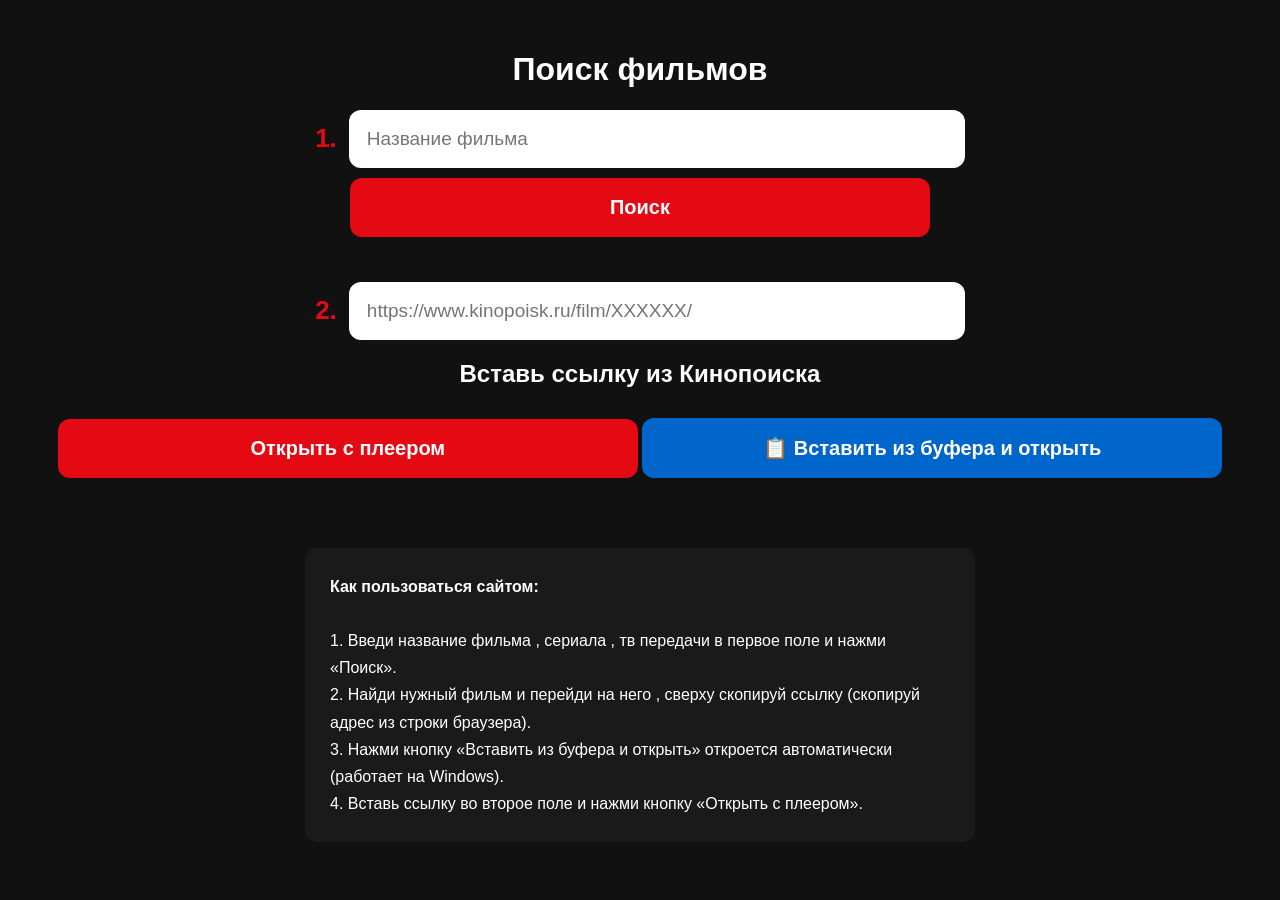
==== films.html @ 009f42bc "Update films.html" ====
<!DOCTYPE html>
<html lang="ru">
<head>
    <meta charset="UTF-8">
    <meta name="viewport" content="width=device-width, initial-scale=1.0">
    <title>Поиск фильмов</title>
    <style>
        body { background:#111; color:white; font-family:Arial; text-align:center; padding:30px 15px; margin:0; }
        input { width:100%; max-width:580px; padding:18px; font-size:19px; border-radius:12px; border:none; margin:12px 0; }
        button { width:100%; max-width:580px; padding:18px; font-size:20px; background:#e50914; color:white; border:none; border-radius:12px; margin:10px 0; font-weight:bold; }
        .paste-btn { background:#0066cc; }
        .instruction { 
            margin-top:60px; 
            padding:25px; 
            background:#1a1a1a; 
            border-radius:12px; 
            max-width:620px; 
            margin-left:auto; 
            margin-right:auto; 
            text-align:left; 
            line-height:1.7; 
            font-size:16px;
        }
    </style>
</head>
<body>
    <h1>Поиск фильмов</h1>
    
    <div style="display:flex; align-items:center; justify-content:center; gap:12px;">
        <strong style="font-size:26px; color:#e50914;">1.</strong>
        <input type="text" id="search" placeholder="Название фильма" onkeydown="if(event.key === 'Enter') openSearch()" style="flex:1; margin:0;" />
    </div>
    <button onclick="openSearch()">Поиск</button>

    <div style="display:flex; align-items:center; justify-content:center; gap:12px; margin-top:35px;">
        <strong style="font-size:26px; color:#e50914;">2.</strong>
        <input type="text" id="link" placeholder="https://www.kinopoisk.ru/film/XXXXXX/" style="flex:1; margin:0;" />
    </div>
    <h2>Вставь ссылку из Кинопоиска</h2>

    <button onclick="changeDomain()">Открыть с плеером</button>
    <button onclick="pasteAndOpen()" class="paste-btn">📋 Вставить из буфера и открыть</button>

    <div class="instruction">
        <strong>Как пользоваться сайтом:</strong><br><br>
        1. Введи название фильма , сериала , тв передачи в первое поле и нажми «Поиск».<br>
        2. Найди нужный фильм и перейди на него , сверху скопируй ссылку (скопируй адрес из строки браузера).<br>
        3. Нажми кнопку «Вставить из буфера и открыть» откроется автоматически (работает на Windows).<br>
        4. Вставь ссылку во второе поле и нажми кнопку «Открыть с плеером».<br>
    
    </div>

    <script>
    function openSearch() {
        let name = document.getElementById("search").value.trim();
        if (name) {
            window.open("https://www.kinopoisk.ru/index.php?kp_query=" + encodeURIComponent(name), "_blank");
        }
    }

    function changeDomain() {
        let url = document.getElementById("link").value.trim();
        if (url) {
            let newUrl = url.replace("kinopoisk.ru", "kinopoisk.wtf");
            window.open(newUrl, "_blank");
        }
    }

    async function pasteAndOpen() {
        try {
            const text = await navigator.clipboard.readText();
            if (text) {
                document.getElementById("link").value = text;
                let newUrl = text.replace("kinopoisk.ru", "kinopoisk.wtf");
                window.open(newUrl, "_blank");
            }
        } catch (e) {
            alert("Не удалось прочитать буфер обмена.\n\nЗажмите поле и выберите «Вставить»");
        }
    }
    </script>
</body>
</html>
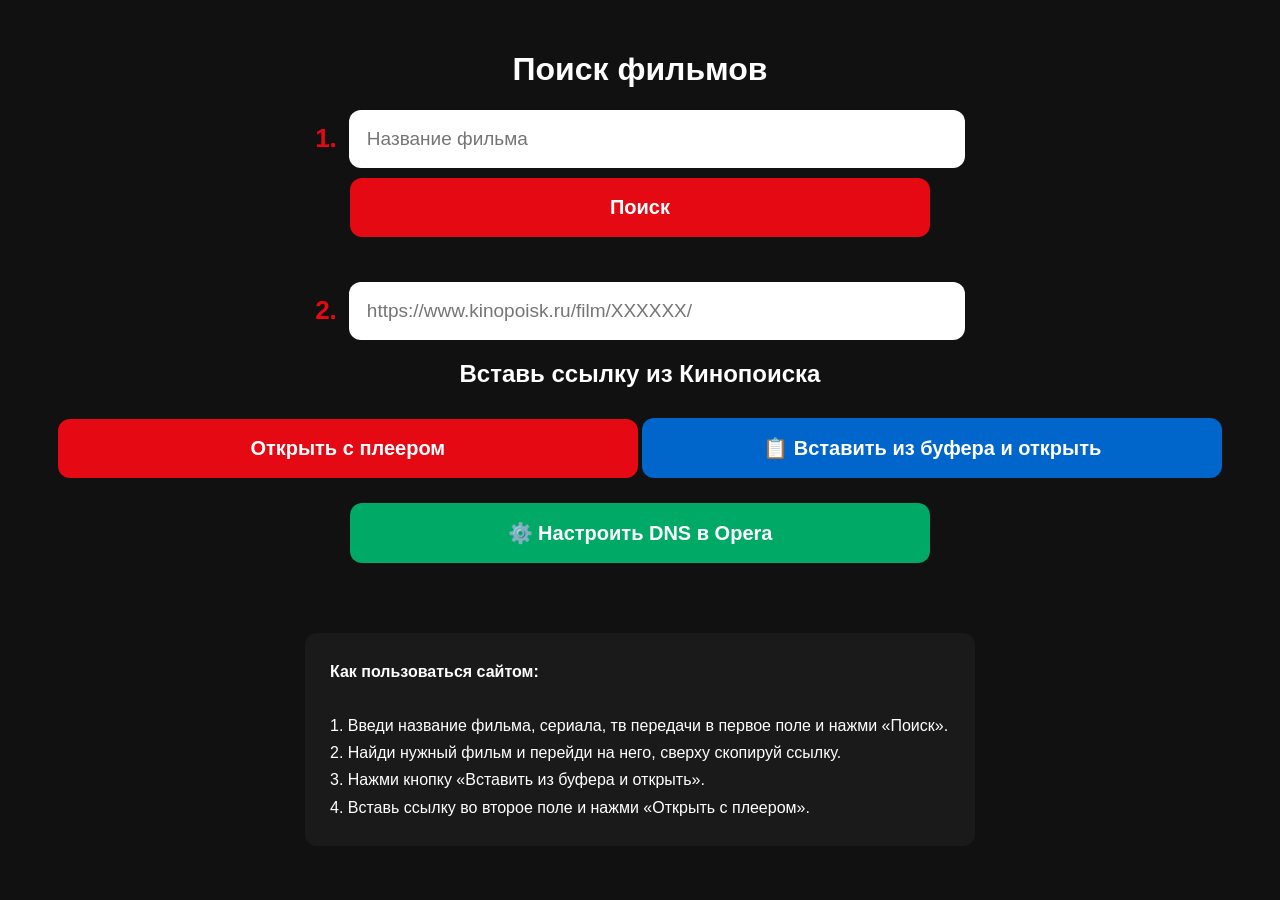
==== commit 0eeedf0f: "Update films.html" ====
--- a/films.html
+++ b/films.html
@@ -9,6 +9,7 @@
         input { width:100%; max-width:580px; padding:18px; font-size:19px; border-radius:12px; border:none; margin:12px 0; }
         button { width:100%; max-width:580px; padding:18px; font-size:20px; background:#e50914; color:white; border:none; border-radius:12px; margin:10px 0; font-weight:bold; }
         .paste-btn { background:#0066cc; }
+        .dns-btn { background:#00aa66; margin-top:15px; }
         .instruction { 
             margin-top:60px; 
             padding:25px; 
@@ -40,14 +41,14 @@
 
     <button onclick="changeDomain()">Открыть с плеером</button>
     <button onclick="pasteAndOpen()" class="paste-btn">📋 Вставить из буфера и открыть</button>
+    <button onclick="openOperaDNS()" class="dns-btn">⚙️ Настроить DNS в Opera</button>
 
     <div class="instruction">
         <strong>Как пользоваться сайтом:</strong><br><br>
-        1. Введи название фильма , сериала , тв передачи в первое поле и нажми «Поиск».<br>
-        2. Найди нужный фильм и перейди на него , сверху скопируй ссылку (скопируй адрес из строки браузера).<br>
-        3. Нажми кнопку «Вставить из буфера и открыть» откроется автоматически (работает на Windows).<br>
-        4. Вставь ссылку во второе поле и нажми кнопку «Открыть с плеером».<br>
-    
+        1. Введи название фильма, сериала, тв передачи в первое поле и нажми «Поиск».<br>
+        2. Найди нужный фильм и перейди на него, сверху скопируй ссылку.<br>
+        3. Нажми кнопку «Вставить из буфера и открыть».<br>
+        4. Вставь ссылку во второе поле и нажми «Открыть с плеером».<br>
     </div>
 
     <script>
@@ -78,6 +79,10 @@
             alert("Не удалось прочитать буфер обмена.\n\nЗажмите поле и выберите «Вставить»");
         }
     }
+
+    function openOperaDNS() {
+        window.location.href = "opera://settings/dns";
+    }
     </script>
 </body>
 </html>
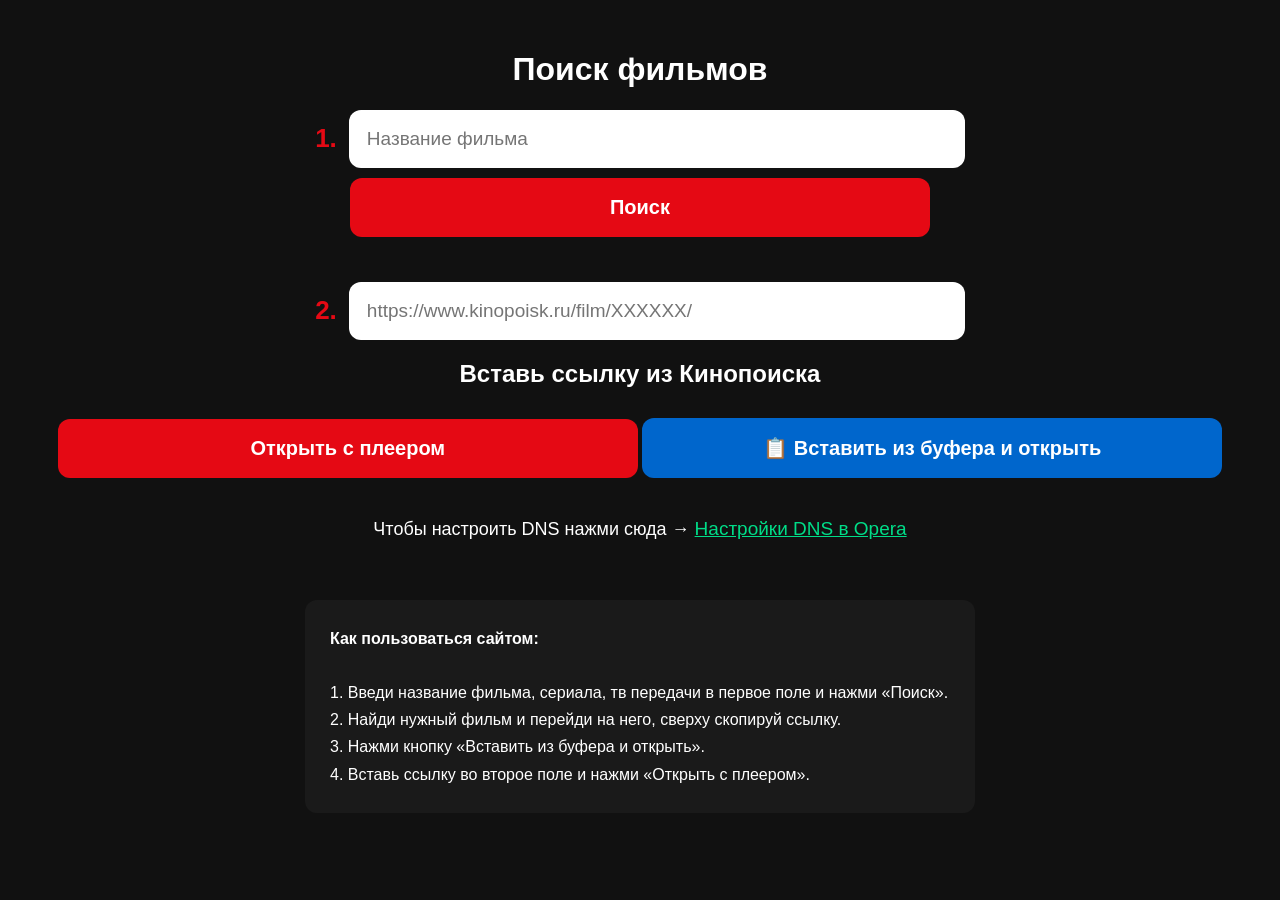
==== commit 660cb95a: "Update films.html" ====
--- a/films.html
+++ b/films.html
@@ -9,7 +9,6 @@
         input { width:100%; max-width:580px; padding:18px; font-size:19px; border-radius:12px; border:none; margin:12px 0; }
         button { width:100%; max-width:580px; padding:18px; font-size:20px; background:#e50914; color:white; border:none; border-radius:12px; margin:10px 0; font-weight:bold; }
         .paste-btn { background:#0066cc; }
-        .dns-btn { background:#00aa66; margin-top:15px; }
         .instruction { 
             margin-top:60px; 
             padding:25px; 
@@ -22,6 +21,7 @@
             line-height:1.7; 
             font-size:16px;
         }
+        a.dns-link { color:#00dd88; text-decoration:underline; font-size:19px; }
     </style>
 </head>
 <body>
@@ -41,7 +41,11 @@
 
     <button onclick="changeDomain()">Открыть с плеером</button>
     <button onclick="pasteAndOpen()" class="paste-btn">📋 Вставить из буфера и открыть</button>
-    <button onclick="openOperaDNS()" class="dns-btn">⚙️ Настроить DNS в Opera</button>
+
+    <p style="margin:30px 0 10px 0; font-size:18px;">
+        Чтобы настроить DNS нажми сюда →
+        <a href="opera://settings/dns" target="_blank" class="dns-link">Настройки DNS в Opera</a>
+    </p>
 
     <div class="instruction">
         <strong>Как пользоваться сайтом:</strong><br><br>
@@ -79,10 +83,6 @@
             alert("Не удалось прочитать буфер обмена.\n\nЗажмите поле и выберите «Вставить»");
         }
     }
-
-    function openOperaDNS() {
-        window.location.href = "opera://settings/dns";
-    }
     </script>
 </body>
 </html>
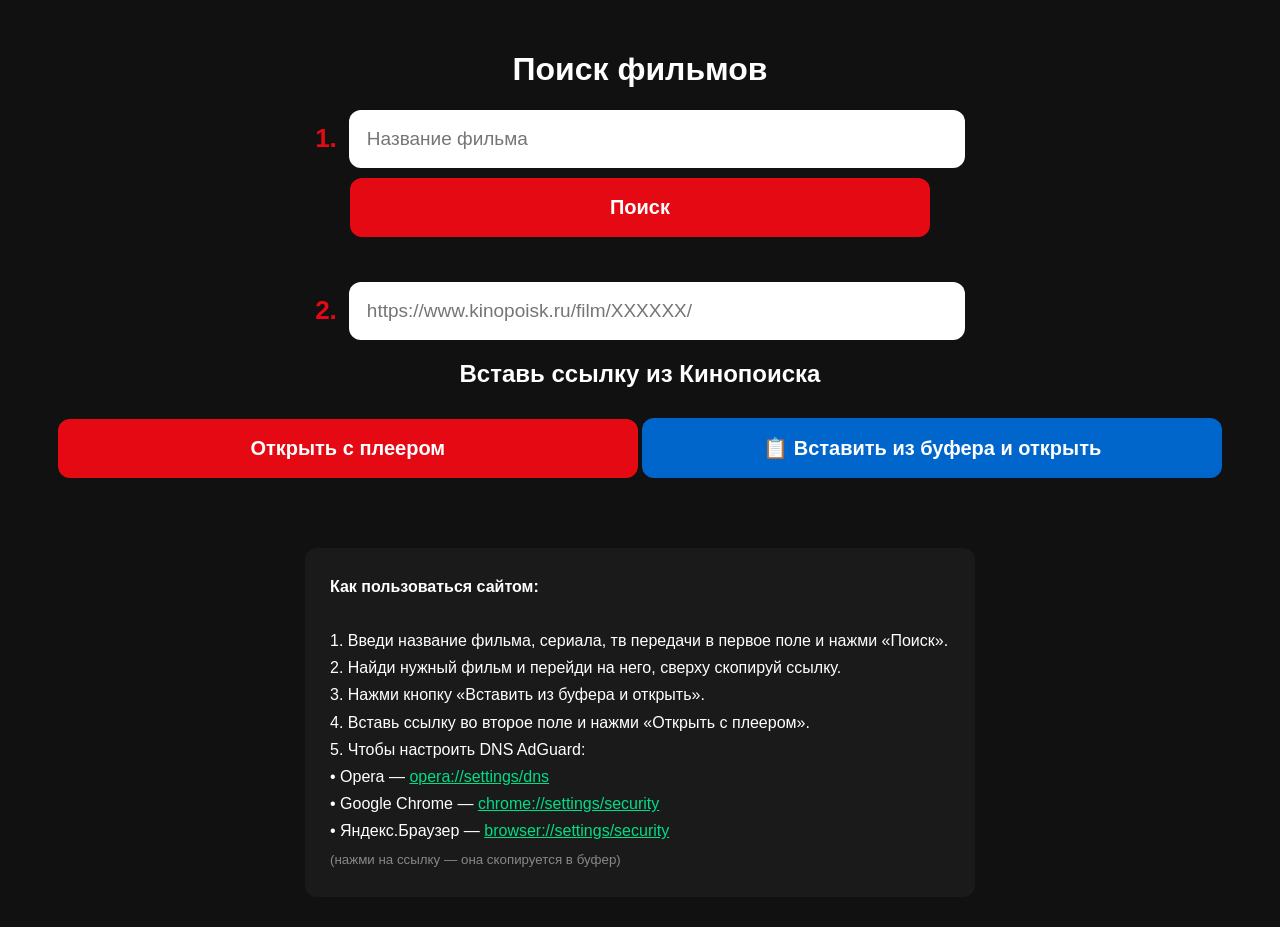
==== commit 733bde07: "Update films.html" ====
--- a/films.html
+++ b/films.html
@@ -21,7 +21,8 @@
             line-height:1.7; 
             font-size:16px;
         }
-        a.dns-link { color:#00dd88; text-decoration:underline; font-size:19px; }
+        .copy-link { color:#00dd88; cursor:pointer; text-decoration:underline; }
+        .copy-link:hover { color:#00ff99; }
     </style>
 </head>
 <body>
@@ -42,17 +43,17 @@
     <button onclick="changeDomain()">Открыть с плеером</button>
     <button onclick="pasteAndOpen()" class="paste-btn">📋 Вставить из буфера и открыть</button>
 
-    <p style="margin:30px 0 10px 0; font-size:18px;">
-        Чтобы настроить DNS нажми сюда →
-        <a href="opera://settings/dns" target="_blank" class="dns-link">Настройки DNS в Opera</a>
-    </p>
-
     <div class="instruction">
         <strong>Как пользоваться сайтом:</strong><br><br>
         1. Введи название фильма, сериала, тв передачи в первое поле и нажми «Поиск».<br>
         2. Найди нужный фильм и перейди на него, сверху скопируй ссылку.<br>
         3. Нажми кнопку «Вставить из буфера и открыть».<br>
         4. Вставь ссылку во второе поле и нажми «Открыть с плеером».<br>
+        5. Чтобы настроить DNS AdGuard:<br>
+           • Opera — <span class="copy-link" onclick="copyToClipboard('opera://settings/dns')">opera://settings/dns</span><br>
+           • Google Chrome — <span class="copy-link" onclick="copyToClipboard('chrome://settings/security')">chrome://settings/security</span><br>
+           • Яндекс.Браузер — <span class="copy-link" onclick="copyToClipboard('browser://settings/security')">browser://settings/security</span><br>
+           <small style="color:#888;">(нажми на ссылку — она скопируется в буфер)</small>
     </div>
 
     <script>
@@ -83,6 +84,14 @@
             alert("Не удалось прочитать буфер обмена.\n\nЗажмите поле и выберите «Вставить»");
         }
     }
+
+    function copyToClipboard(text) {
+        navigator.clipboard.writeText(text).then(() => {
+            alert("Ссылка скопирована в буфер обмена! Теперь вставь её в адресную строку браузера.");
+        }).catch(() => {
+            alert("Не удалось скопировать. Скопируй вручную: " + text);
+        });
+    }
     </script>
 </body>
 </html>
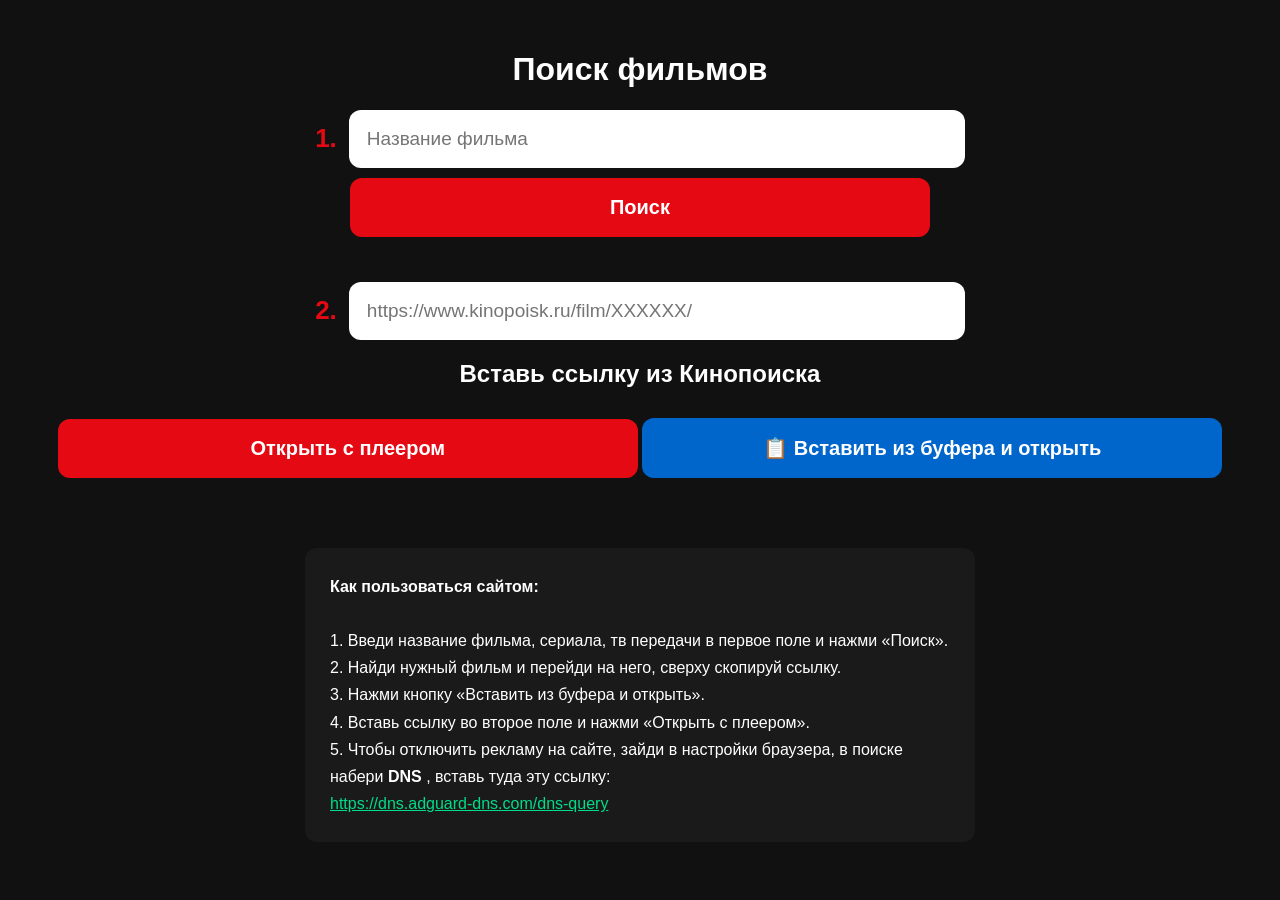
==== commit 5c6134ee: "Update films.html" ====
--- a/films.html
+++ b/films.html
@@ -21,8 +21,7 @@
             line-height:1.7; 
             font-size:16px;
         }
-        .copy-link { color:#00dd88; cursor:pointer; text-decoration:underline; }
-        .copy-link:hover { color:#00ff99; }
+        .dns-link { color:#00dd88; text-decoration:underline; cursor:pointer; }
     </style>
 </head>
 <body>
@@ -49,11 +48,8 @@
         2. Найди нужный фильм и перейди на него, сверху скопируй ссылку.<br>
         3. Нажми кнопку «Вставить из буфера и открыть».<br>
         4. Вставь ссылку во второе поле и нажми «Открыть с плеером».<br>
-        5. Чтобы настроить DNS AdGuard:<br>
-           • Opera — <span class="copy-link" onclick="copyToClipboard('opera://settings/dns')">opera://settings/dns</span><br>
-           • Google Chrome — <span class="copy-link" onclick="copyToClipboard('chrome://settings/security')">chrome://settings/security</span><br>
-           • Яндекс.Браузер — <span class="copy-link" onclick="copyToClipboard('browser://settings/security')">browser://settings/security</span><br>
-           <small style="color:#888;">(нажми на ссылку — она скопируется в буфер)</small>
+        5. Чтобы отключить рекламу на сайте, зайди в настройки браузера, в поиске набери <strong>DNS</strong> , вставь туда эту ссылку:<br>
+           <span class="dns-link" onclick="copyToClipboard('https://dns.adguard-dns.com/dns-query')">https://dns.adguard-dns.com/dns-query</span>
     </div>
 
     <script>
@@ -87,9 +83,7 @@
 
     function copyToClipboard(text) {
         navigator.clipboard.writeText(text).then(() => {
-            alert("Ссылка скопирована в буфер обмена! Теперь вставь её в адресную строку браузера.");
-        }).catch(() => {
-            alert("Не удалось скопировать. Скопируй вручную: " + text);
+            alert("Ссылка скопирована в буфер обмена!");
         });
     }
     </script>
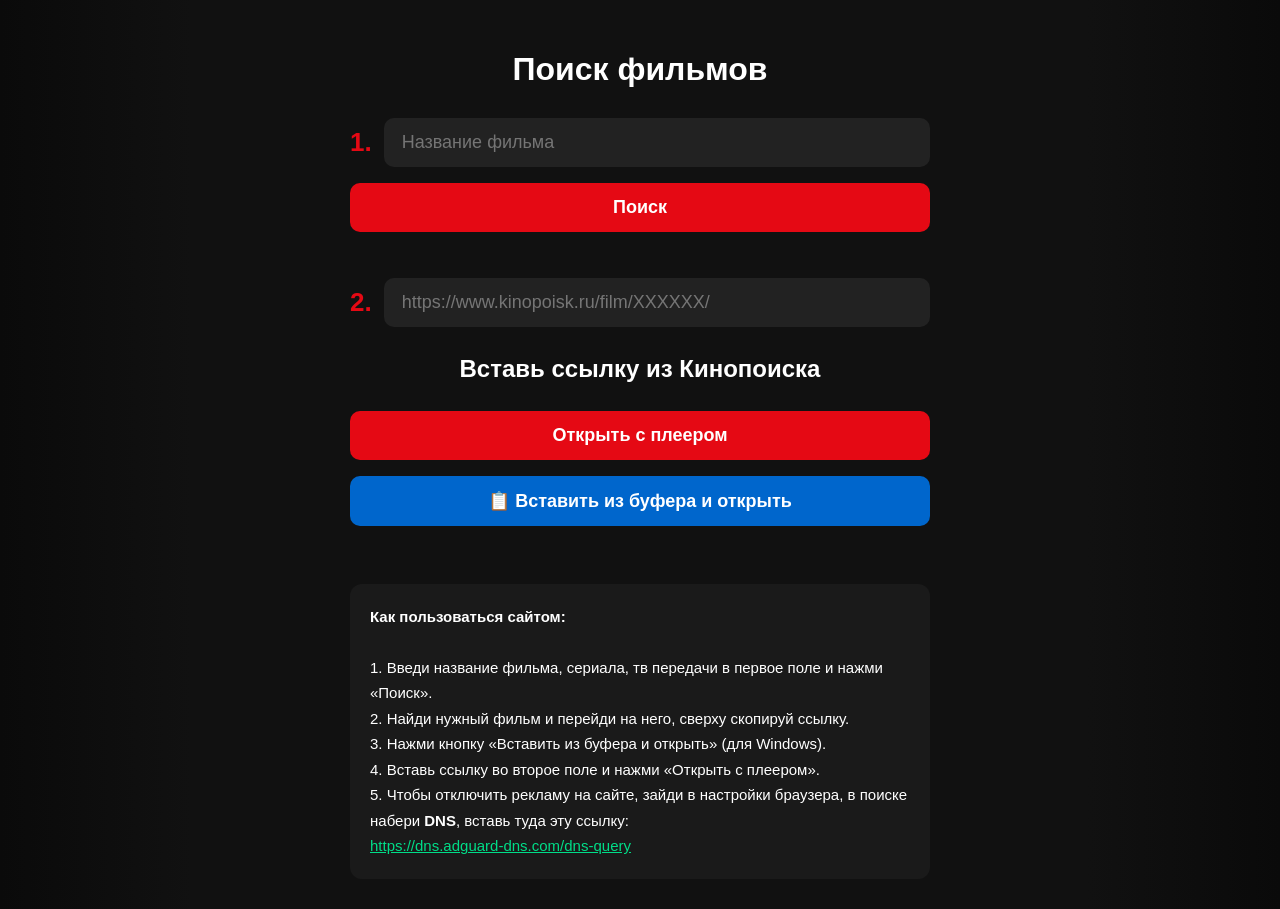
==== commit fcd631f6: "Update films.html" ====
--- a/films.html
+++ b/films.html
@@ -5,51 +5,84 @@
     <meta name="viewport" content="width=device-width, initial-scale=1.0">
     <title>Поиск фильмов</title>
     <style>
-        body { background:#111; color:white; font-family:Arial; text-align:center; padding:30px 15px; margin:0; }
-        input { width:100%; max-width:580px; padding:18px; font-size:19px; border-radius:12px; border:none; margin:12px 0; }
-        button { width:100%; max-width:580px; padding:18px; font-size:20px; background:#e50914; color:white; border:none; border-radius:12px; margin:10px 0; font-weight:bold; }
+        body { 
+            background:#111; 
+            color:white; 
+            font-family:Arial; 
+            text-align:center; 
+            padding:30px 15px; 
+            margin:0; 
+            background: linear-gradient(to right, #0a0a0a 0%, #111 15%, #111 85%, #0a0a0a 100%);
+        }
+        .container {
+            max-width: 580px;
+            margin: 0 auto;
+        }
+        input { 
+            width:100%; 
+            padding:14px 18px; 
+            font-size:18px; 
+            border-radius:10px; 
+            border:none; 
+            margin:8px 0; 
+            background:#222;
+        }
+        button { 
+            width:100%; 
+            padding:14px; 
+            font-size:18px; 
+            background:#e50914; 
+            color:white; 
+            border:none; 
+            border-radius:10px; 
+            margin:8px 0; 
+            font-weight:bold;
+        }
         .paste-btn { background:#0066cc; }
         .instruction { 
-            margin-top:60px; 
-            padding:25px; 
+            margin-top:50px; 
+            padding:20px; 
             background:#1a1a1a; 
             border-radius:12px; 
-            max-width:620px; 
-            margin-left:auto; 
-            margin-right:auto; 
             text-align:left; 
             line-height:1.7; 
-            font-size:16px;
+            font-size:15px;
         }
-        .dns-link { color:#00dd88; text-decoration:underline; cursor:pointer; }
+        .dns-link { 
+            color:#00dd88; 
+            text-decoration:underline; 
+            cursor:pointer; 
+        }
     </style>
 </head>
 <body>
-    <h1>Поиск фильмов</h1>
-    
-    <div style="display:flex; align-items:center; justify-content:center; gap:12px;">
-        <strong style="font-size:26px; color:#e50914;">1.</strong>
-        <input type="text" id="search" placeholder="Название фильма" onkeydown="if(event.key === 'Enter') openSearch()" style="flex:1; margin:0;" />
-    </div>
-    <button onclick="openSearch()">Поиск</button>
+    <div class="container">
+        <h1>Поиск фильмов</h1>
+        
+        <div style="display:flex; align-items:center; justify-content:center; gap:12px;">
+            <strong style="font-size:26px; color:#e50914;">1.</strong>
+            <input type="text" id="search" placeholder="Название фильма" onkeydown="if(event.key === 'Enter') openSearch()" />
+        </div>
+        <button onclick="openSearch()">Поиск</button>
 
-    <div style="display:flex; align-items:center; justify-content:center; gap:12px; margin-top:35px;">
-        <strong style="font-size:26px; color:#e50914;">2.</strong>
-        <input type="text" id="link" placeholder="https://www.kinopoisk.ru/film/XXXXXX/" style="flex:1; margin:0;" />
-    </div>
-    <h2>Вставь ссылку из Кинопоиска</h2>
+        <div style="display:flex; align-items:center; justify-content:center; gap:12px; margin-top:30px;">
+            <strong style="font-size:26px; color:#e50914;">2.</strong>
+            <input type="text" id="link" placeholder="https://www.kinopoisk.ru/film/XXXXXX/" />
+        </div>
+        <h2>Вставь ссылку из Кинопоиска</h2>
 
-    <button onclick="changeDomain()">Открыть с плеером</button>
-    <button onclick="pasteAndOpen()" class="paste-btn">📋 Вставить из буфера и открыть</button>
+        <button onclick="changeDomain()">Открыть с плеером</button>
+        <button onclick="pasteAndOpen()" class="paste-btn">📋 Вставить из буфера и открыть</button>
 
-    <div class="instruction">
-        <strong>Как пользоваться сайтом:</strong><br><br>
-        1. Введи название фильма, сериала, тв передачи в первое поле и нажми «Поиск».<br>
-        2. Найди нужный фильм и перейди на него, сверху скопируй ссылку.<br>
-        3. Нажми кнопку «Вставить из буфера и открыть».<br>
-        4. Вставь ссылку во второе поле и нажми «Открыть с плеером».<br>
-        5. Чтобы отключить рекламу на сайте, зайди в настройки браузера, в поиске набери <strong>DNS</strong> , вставь туда эту ссылку:<br>
-           <span class="dns-link" onclick="copyToClipboard('https://dns.adguard-dns.com/dns-query')">https://dns.adguard-dns.com/dns-query</span>
+        <div class="instruction">
+            <strong>Как пользоваться сайтом:</strong><br><br>
+            1. Введи название фильма, сериала, тв передачи в первое поле и нажми «Поиск».<br>
+            2. Найди нужный фильм и перейди на него, сверху скопируй ссылку.<br>
+            3. Нажми кнопку «Вставить из буфера и открыть» (для Windows).<br>
+            4. Вставь ссылку во второе поле и нажми «Открыть с плеером».<br>
+            5. Чтобы отключить рекламу на сайте, зайди в настройки браузера, в поиске набери <strong>DNS</strong>, вставь туда эту ссылку:<br>
+               <span class="dns-link" onclick="copyToClipboard('https://dns.adguard-dns.com/dns-query')">https://dns.adguard-dns.com/dns-query</span>
+        </div>
     </div>
 
     <script>
@@ -77,14 +110,12 @@
                 window.open(newUrl, "_blank");
             }
         } catch (e) {
-            alert("Не удалось прочитать буфер обмена.\n\nЗажмите поле и выберите «Вставить»");
+            alert("Не удалось прочитать буфер обмена.\n\nЗажми поле 2 и выбери «Вставить»");
         }
     }
 
     function copyToClipboard(text) {
-        navigator.clipboard.writeText(text).then(() => {
-            alert("Ссылка скопирована в буфер обмена!");
-        });
+        navigator.clipboard.writeText(text);
     }
     </script>
 </body>
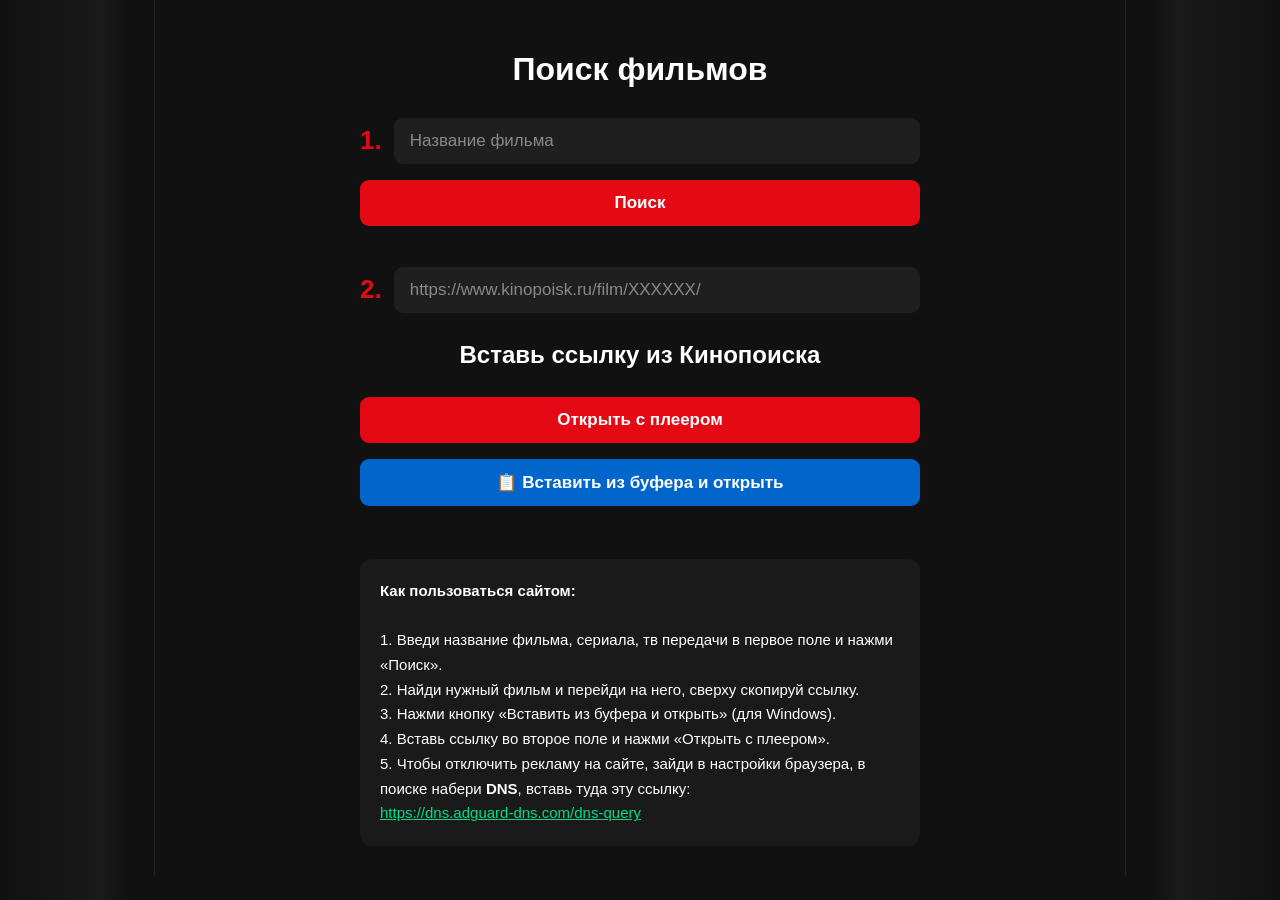
==== commit af52e793: "Update films.html" ====
--- a/films.html
+++ b/films.html
@@ -12,40 +12,64 @@
             text-align:center; 
             padding:30px 15px; 
             margin:0; 
-            background: linear-gradient(to right, #0a0a0a 0%, #111 15%, #111 85%, #0a0a0a 100%);
+            background: 
+                linear-gradient(to right, 
+                    #111 0%, 
+                    #1a1a1a 8%, 
+                    #111 10%, 
+                    #111 90%, 
+                    #1a1a1a 92%, 
+                    #111 100%);
+            position: relative;
         }
+        body::before, body::after {
+            content: '';
+            position: absolute;
+            top: 0;
+            bottom: 0;
+            width: 1px;
+            background: rgba(255,255,255,0.08);
+            z-index: -1;
+        }
+        body::before { left: 12%; }
+        body::after { right: 12%; }
+
         .container {
-            max-width: 580px;
+            max-width: 560px;
             margin: 0 auto;
         }
         input { 
             width:100%; 
-            padding:14px 18px; 
-            font-size:18px; 
-            border-radius:10px; 
+            padding:13px 16px; 
+            font-size:17px; 
+            border-radius:9px; 
             border:none; 
             margin:8px 0; 
-            background:#222;
+            background:#1f1f1f;
+            color: white;
+        }
+        input::placeholder {
+            color: #888;
         }
         button { 
             width:100%; 
-            padding:14px; 
-            font-size:18px; 
+            padding:13px; 
+            font-size:17px; 
             background:#e50914; 
             color:white; 
             border:none; 
-            border-radius:10px; 
+            border-radius:9px; 
             margin:8px 0; 
             font-weight:bold;
         }
         .paste-btn { background:#0066cc; }
         .instruction { 
-            margin-top:50px; 
+            margin-top:45px; 
             padding:20px; 
             background:#1a1a1a; 
             border-radius:12px; 
             text-align:left; 
-            line-height:1.7; 
+            line-height:1.65; 
             font-size:15px;
         }
         .dns-link { 
@@ -65,7 +89,7 @@
         </div>
         <button onclick="openSearch()">Поиск</button>
 
-        <div style="display:flex; align-items:center; justify-content:center; gap:12px; margin-top:30px;">
+        <div style="display:flex; align-items:center; justify-content:center; gap:12px; margin-top:25px;">
             <strong style="font-size:26px; color:#e50914;">2.</strong>
             <input type="text" id="link" placeholder="https://www.kinopoisk.ru/film/XXXXXX/" />
         </div>
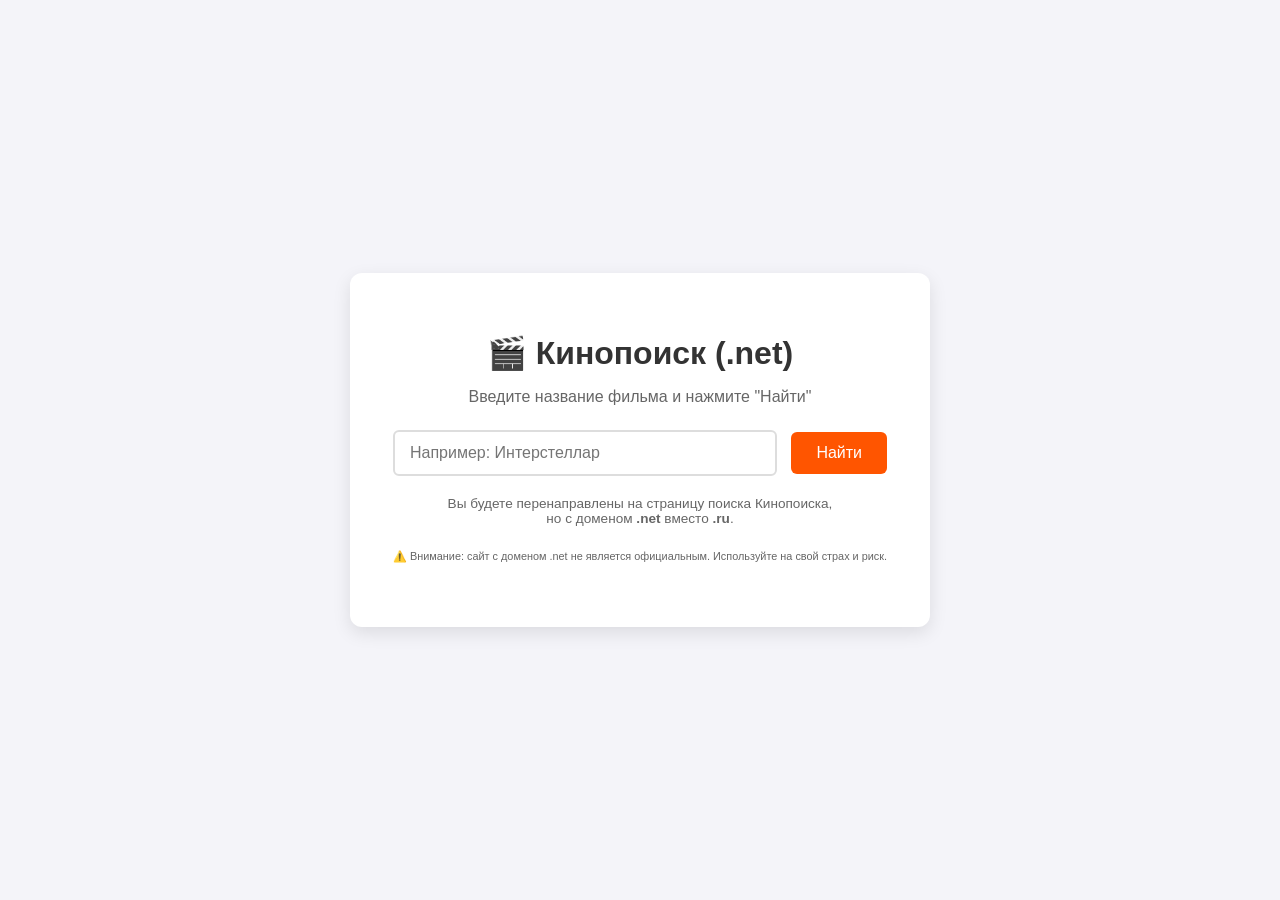
==== commit f4a0c7cd: "Update films.html" ====
--- a/films.html
+++ b/films.html
@@ -3,144 +3,131 @@
 <head>
     <meta charset="UTF-8">
     <meta name="viewport" content="width=device-width, initial-scale=1.0">
-    <title>Поиск фильмов</title>
+    <title>Поиск фильмов на Кинопоиск</title>
     <style>
-        body { 
-            background:#111; 
-            color:white; 
-            font-family:Arial; 
-            text-align:center; 
-            padding:30px 15px; 
-            margin:0; 
-            background: 
-                linear-gradient(to right, 
-                    #111 0%, 
-                    #1a1a1a 8%, 
-                    #111 10%, 
-                    #111 90%, 
-                    #1a1a1a 92%, 
-                    #111 100%);
-            position: relative;
+        body {
+            font-family: 'Segoe UI', Tahoma, Geneva, Verdana, sans-serif;
+            display: flex;
+            justify-content: center;
+            align-items: center;
+            min-height: 100vh;
+            margin: 0;
+            background-color: #f4f4f9;
         }
-        body::before, body::after {
-            content: '';
-            position: absolute;
-            top: 0;
-            bottom: 0;
-            width: 1px;
-            background: rgba(255,255,255,0.08);
-            z-index: -1;
+        .search-container {
+            text-align: center;
+            background: white;
+            padding: 2.5rem;
+            border-radius: 12px;
+            box-shadow: 0 6px 18px rgba(0,0,0,0.1);
+            width: 90%;
+            max-width: 500px;
         }
-        body::before { left: 12%; }
-        body::after { right: 12%; }
-
-        .container {
-            max-width: 560px;
-            margin: 0 auto;
+        h1 {
+            color: #333;
+            margin-bottom: 0.5rem;
         }
-        input { 
-            width:100%; 
-            padding:13px 16px; 
-            font-size:17px; 
-            border-radius:9px; 
-            border:none; 
-            margin:8px 0; 
-            background:#1f1f1f;
+        p {
+            color: #666;
+            margin-bottom: 1.5rem;
+        }
+        input {
+            width: 70%;
+            padding: 12px 15px;
+            font-size: 16px;
+            border: 2px solid #ddd;
+            border-radius: 6px;
+            outline: none;
+            transition: border-color 0.3s;
+        }
+        input:focus {
+            border-color: #ff5500;
+        }
+        button {
+            padding: 12px 25px;
+            font-size: 16px;
+            background-color: #ff5500;
             color: white;
+            border: none;
+            border-radius: 6px;
+            cursor: pointer;
+            margin-left: 10px;
+            transition: background-color 0.3s;
         }
-        input::placeholder {
+        button:hover {
+            background-color: #e04e00;
+        }
+        .note {
+            margin-top: 20px;
+            font-size: 0.85em;
             color: #888;
-        }
-        button { 
-            width:100%; 
-            padding:13px; 
-            font-size:17px; 
-            background:#e50914; 
-            color:white; 
-            border:none; 
-            border-radius:9px; 
-            margin:8px 0; 
-            font-weight:bold;
-        }
-        .paste-btn { background:#0066cc; }
-        .instruction { 
-            margin-top:45px; 
-            padding:20px; 
-            background:#1a1a1a; 
-            border-radius:12px; 
-            text-align:left; 
-            line-height:1.65; 
-            font-size:15px;
-        }
-        .dns-link { 
-            color:#00dd88; 
-            text-decoration:underline; 
-            cursor:pointer; 
         }
     </style>
 </head>
 <body>
-    <div class="container">
-        <h1>Поиск фильмов</h1>
+
+<div class="search-container">
+    <h1>🎬 Кинопоиск (.net)</h1>
+    <p>Введите название фильма и нажмите "Найти"</p>
+    
+    <input type="text" id="movieInput" placeholder="Например: Интерстеллар" value="">
+    <button onclick="openMovieInNewTab()">Найти</button>
+    
+    <div class="note">
+        <p>Вы будете перенаправлены на страницу поиска Кинопоиска,<br> 
+        но с доменом <strong>.net</strong> вместо <strong>.ru</strong>.</p>
+        <p style="font-size:0.8em;">⚠️ Внимание: сайт с доменом .net не является официальным. Используйте на свой страх и риск.</p>
+    </div>
+</div>
+
+<script>
+    function openMovieInNewTab() {
+        // 1. Получаем название фильма из поля ввода
+        const movieName = document.getElementById('movieInput').value.trim();
         
-        <div style="display:flex; align-items:center; justify-content:center; gap:12px;">
-            <strong style="font-size:26px; color:#e50914;">1.</strong>
-            <input type="text" id="search" placeholder="Название фильма" onkeydown="if(event.key === 'Enter') openSearch()" />
-        </div>
-        <button onclick="openSearch()">Поиск</button>
+        if (!movieName) {
+            alert('Пожалуйста, введите название фильма.');
+            return;
+        }
 
-        <div style="display:flex; align-items:center; justify-content:center; gap:12px; margin-top:25px;">
-            <strong style="font-size:26px; color:#e50914;">2.</strong>
-            <input type="text" id="link" placeholder="https://www.kinopoisk.ru/film/XXXXXX/" />
-        </div>
-        <h2>Вставь ссылку из Кинопоиска</h2>
-
-        <button onclick="changeDomain()">Открыть с плеером</button>
-        <button onclick="pasteAndOpen()" class="paste-btn">📋 Вставить из буфера и открыть</button>
-
-        <div class="instruction">
-            <strong>Как пользоваться сайтом:</strong><br><br>
-            1. Введи название фильма, сериала, тв передачи в первое поле и нажми «Поиск».<br>
-            2. Найди нужный фильм и перейди на него, сверху скопируй ссылку.<br>
-            3. Нажми кнопку «Вставить из буфера и открыть» (для Windows).<br>
-            4. Вставь ссылку во второе поле и нажми «Открыть с плеером».<br>
-            5. Чтобы отключить рекламу на сайте, зайди в настройки браузера, в поиске набери <strong>DNS</strong>, вставь туда эту ссылку:<br>
-               <span class="dns-link" onclick="copyToClipboard('https://dns.adguard-dns.com/dns-query')">https://dns.adguard-dns.com/dns-query</span>
-        </div>
-    </div>
-
-    <script>
-    function openSearch() {
-        let name = document.getElementById("search").value.trim();
-        if (name) {
-            window.open("https://www.kinopoisk.ru/index.php?kp_query=" + encodeURIComponent(name), "_blank");
+        // 2. Формируем URL для поиска на kinopoisk.ru
+        //    Кодируем название для корректной передачи в URL
+        const searchQuery = encodeURIComponent(movieName);
+        const ruUrl = `https://www.kinopoisk.ru/index.php?kp_query=${searchQuery}`;
+        
+        // 3. Заменяем домен .ru на .net
+        //    Используем объект URL для надёжного разбора и изменения
+        let urlObject;
+        try {
+            urlObject = new URL(ruUrl);
+        } catch (e) {
+            console.error("Ошибка при создании URL:", e);
+            alert('Произошла ошибка при формировании ссылки.');
+            return;
         }
+        
+        // Меняем хост (домен) на kinopoisk.net
+        urlObject.hostname = 'www.kinopoisk.net';
+        
+        // Получаем итоговую строку URL
+        const netUrl = urlObject.toString();
+        
+        // 4. Открываем полученный URL в новой вкладке
+        //    '_blank' гарантирует открытие в новой вкладке
+        window.open(netUrl, '_blank');
+        
+        // (Опционально) Очищаем поле ввода после поиска
+        // document.getElementById('movieInput').value = '';
     }
 
-    function changeDomain() {
-        let url = document.getElementById("link").value.trim();
-        if (url) {
-            let newUrl = url.replace("kinopoisk.ru", "kinopoisk.wtf");
-            window.open(newUrl, "_blank");
+    // Позволяет запускать поиск по нажатию клавиши Enter
+    document.getElementById('movieInput').addEventListener('keypress', function(event) {
+        if (event.key === 'Enter') {
+            event.preventDefault();
+            openMovieInNewTab();
         }
-    }
+    });
+</script>
 
-    async function pasteAndOpen() {
-        try {
-            const text = await navigator.clipboard.readText();
-            if (text) {
-                document.getElementById("link").value = text;
-                let newUrl = text.replace("kinopoisk.ru", "kinopoisk.wtf");
-                window.open(newUrl, "_blank");
-            }
-        } catch (e) {
-            alert("Не удалось прочитать буфер обмена.\n\nЗажми поле 2 и выбери «Вставить»");
-        }
-    }
-
-    function copyToClipboard(text) {
-        navigator.clipboard.writeText(text);
-    }
-    </script>
 </body>
 </html>
